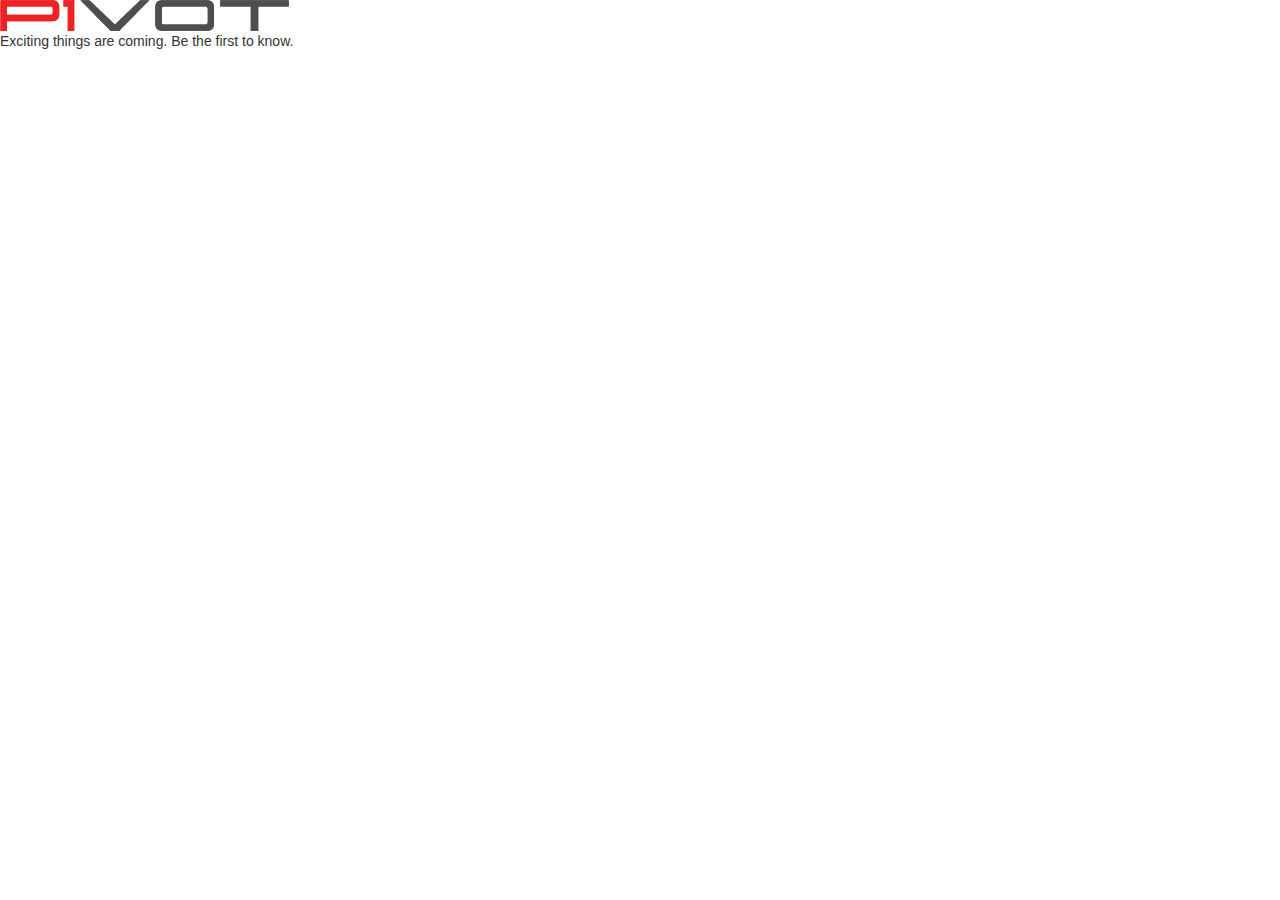
==== index.html @ ce5938d8 "First commit in new directory" ====
<!DOCTYPE html>
<html lang="en">
<head>
    <meta charset="utf-8">
    <meta http-equiv="X-UA-Compatible" content="IE=edge">
    <meta name="viewport" content="width=device-width, initial-scale=1">
    <!-- meta name="viewport" content="width=device-width, initial-scale=1, maximum-scale=1, user-scalable=no"-->

    <title>Bootstrap 101 Template</title>

    <!-- Bootstrap -->
    <link href="css/bootstrap.min.css" rel="stylesheet">

    <!-- HTML5 Shim and Respond.js IE8 support of HTML5 elements and media queries -->
    <!-- WARNING: Respond.js doesn't work if you view the page via file:// -->
    <!--[if lt IE 9]>
    <script src="https://oss.maxcdn.com/libs/html5shiv/3.7.0/html5shiv.js"></script>
    <script src="https://oss.maxcdn.com/libs/respond.js/1.4.2/respond.min.js"></script>
    <![endif]-->
</head>
<body>
<!-- Site header and navigation -->
<div class="container-fluid">
    <div class="row">
        <img src="images/p1vot_logo.png">
    </div>
    <div class="row">
        <p>Exciting things are coming.  Be the first to know.</p>
    </div>
</div>
<!-- jQuery (necessary for Bootstrap's JavaScript plugins) -->
<script src="https://ajax.googleapis.com/ajax/libs/jquery/1.11.0/jquery.min.js"></script>
<!-- Include all compiled plugins (below), or include individual files as needed -->
<script src="js/bootstrap.min.js"></script>
</body>
</html>
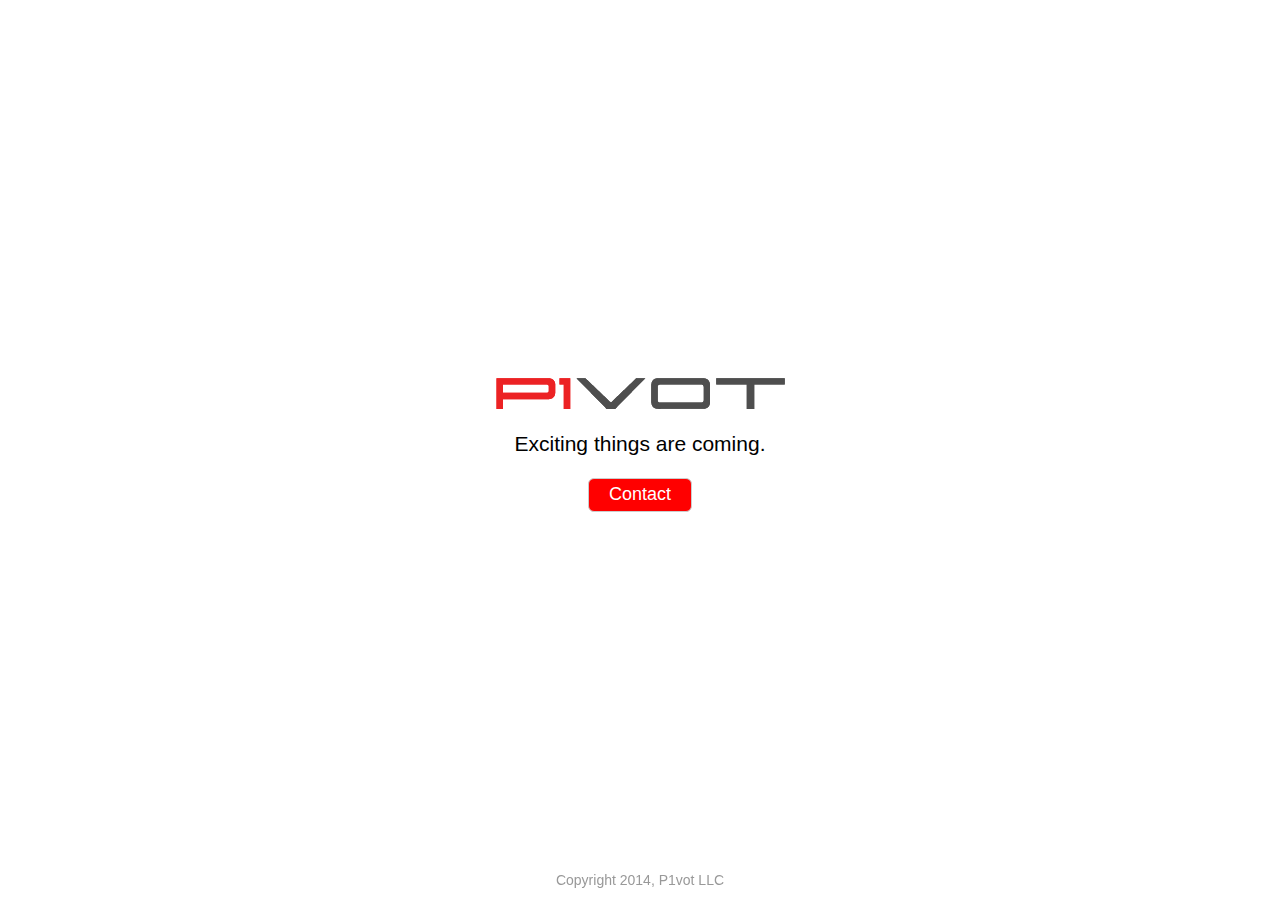
==== commit 60ff3621: "removed old index.html and renamed index2.html to index.html" ====
--- a/index.html
+++ b/index.html
@@ -4,33 +4,63 @@
     <meta charset="utf-8">
     <meta http-equiv="X-UA-Compatible" content="IE=edge">
     <meta name="viewport" content="width=device-width, initial-scale=1">
-    <!-- meta name="viewport" content="width=device-width, initial-scale=1, maximum-scale=1, user-scalable=no"-->
+    <meta name="description" content="">
+    <meta name="author" content="">
+ <!--   <link rel="icon" href="../../assets/ico/favicon.ico">
+ -->
 
-    <title>Bootstrap 101 Template</title>
+    <title>P1vot</title>
 
-    <!-- Bootstrap -->
+    <!-- Bootstrap core CSS -->
     <link href="css/bootstrap.min.css" rel="stylesheet">
 
-    <!-- HTML5 Shim and Respond.js IE8 support of HTML5 elements and media queries -->
-    <!-- WARNING: Respond.js doesn't work if you view the page via file:// -->
+    <!-- Custom styles for this template -->
+    <link href="cover.css" rel="stylesheet">
+
+    <!-- Just for debugging purposes. Don't actually copy this line! -->
+    <!-- HTML5 shim and Respond.js IE8 support of HTML5 elements and media queries -->
     <!--[if lt IE 9]>
     <script src="https://oss.maxcdn.com/libs/html5shiv/3.7.0/html5shiv.js"></script>
     <script src="https://oss.maxcdn.com/libs/respond.js/1.4.2/respond.min.js"></script>
     <![endif]-->
 </head>
+
 <body>
-<!-- Site header and navigation -->
-<div class="container-fluid">
-    <div class="row">
-        <img src="images/p1vot_logo.png">
+
+<div class="site-wrapper">
+
+    <div class="site-wrapper-inner">
+
+        <div class="cover-container">
+
+            <div class="masthead clearfix">
+                <div class="inner">
+
+                </div>
+            </div>
+
+            <div class="inner cover">
+                <img src="images/p1vot_logo.png">
+                <p class="lead">Exciting things are coming.</p>
+                <p>
+                    <a href="mailto:info@p1vot.com?Subject=Contact" class="btn btn-lg btn-default">Contact</a>
+                </p>
+            </div>
+            <div class="mastfoot">
+                    <p>Copyright 2014, P1vot LLC</p>
+            </div>
+        </div>
+
     </div>
-    <div class="row">
-        <p>Exciting things are coming.  Be the first to know.</p>
-    </div>
+
 </div>
-<!-- jQuery (necessary for Bootstrap's JavaScript plugins) -->
+
+<!-- Bootstrap core JavaScript
+================================================== -->
+<!-- Placed at the end of the document so the pages load faster -->
 <script src="https://ajax.googleapis.com/ajax/libs/jquery/1.11.0/jquery.min.js"></script>
-<!-- Include all compiled plugins (below), or include individual files as needed -->
 <script src="js/bootstrap.min.js"></script>
+<!-- <script src="../../assets/js/docs.min.js"></script>
+-->
 </body>
-</html>
+</html>--- a/cover.css
+++ b/cover.css
@@ -0,0 +1,166 @@
+/*
+ * Globals
+ */
+
+/* Links */
+a,
+a:focus,
+a:hover {
+    color: #000;
+}
+
+/* Custom default button */
+.btn-default,
+.btn-default:hover,
+.btn-default:focus {
+    color: #fff;
+    background-color: #f00;
+}
+
+
+/*
+ * Base structure
+ */
+
+html,
+body {
+    height: 100%;
+    background-color: #fff;
+}
+body {
+    color: #000;
+    text-align: center;
+}
+
+.lead {
+    padding-top: 20px;
+}
+
+/* Extra markup and styles for table-esque vertical and horizontal centering */
+.site-wrapper {
+    display: table;
+    width: 100%;
+    height: 100%; /* For at least Firefox */
+    min-height: 100%;
+}
+.site-wrapper-inner {
+    display: table-cell;
+    vertical-align: top;
+}
+.cover-container {
+    margin-right: auto;
+    margin-left: auto;
+}
+
+/* Padding for spacing */
+.inner {
+    padding: 30px;
+}
+
+
+/*
+ * Header
+ */
+.masthead-brand {
+    margin-top: 10px;
+    margin-bottom: 10px;
+}
+
+.masthead-nav > li {
+    display: inline-block;
+}
+.masthead-nav > li + li {
+    margin-left: 20px;
+}
+.masthead-nav > li > a {
+    padding-right: 0;
+    padding-left: 0;
+    font-size: 16px;
+    font-weight: bold;
+    color: #fff; /* IE8 proofing */
+    color: rgba(255,255,255,.75);
+    border-bottom: 2px solid transparent;
+}
+.masthead-nav > li > a:hover,
+.masthead-nav > li > a:focus {
+    background-color: transparent;
+    border-bottom-color: #a9a9a9;
+    border-bottom-color: rgba(255,255,255,.25);
+}
+.masthead-nav > .active > a,
+.masthead-nav > .active > a:hover,
+.masthead-nav > .active > a:focus {
+    color: #fff;
+    border-bottom-color: #fff;
+}
+
+@media (min-width: 768px) {
+    .masthead-brand {
+        float: left;
+    }
+    .masthead-nav {
+        float: right;
+    }
+}
+
+
+/*
+ * Cover
+ */
+
+.cover {
+    padding: 0 20px;
+}
+.cover .btn-lg {
+    padding: 4px 20px;
+    font-weight: regular;
+}
+
+
+/*
+ * Footer
+ */
+
+.mastfoot {
+    color: #999;
+    position: fixed;
+    bottom: 0;
+    width: 100%;
+/*    padding-top: 100px;
+*/
+}
+
+
+/*
+ * Affix and center
+ */
+
+@media (min-width: 768px) {
+    /* Pull out the header and footer */
+    .masthead {
+        position: fixed;
+        top: 0;
+    }
+    .mastfoot {
+        position: fixed;
+        bottom: 0;
+    }
+    /* Start the vertical centering */
+    .site-wrapper-inner {
+        vertical-align: middle;
+    }
+    /* Handle the widths */
+    .masthead,
+    .mastfoot,
+    .cover-container {
+        width: 100%; /* Must be percentage or pixels for horizontal alignment */
+    }
+}
+
+@media (min-width: 992px) {
+    .masthead,
+    .mastfoot,
+    .cover-container {
+        width: 700px;
+    }
+}
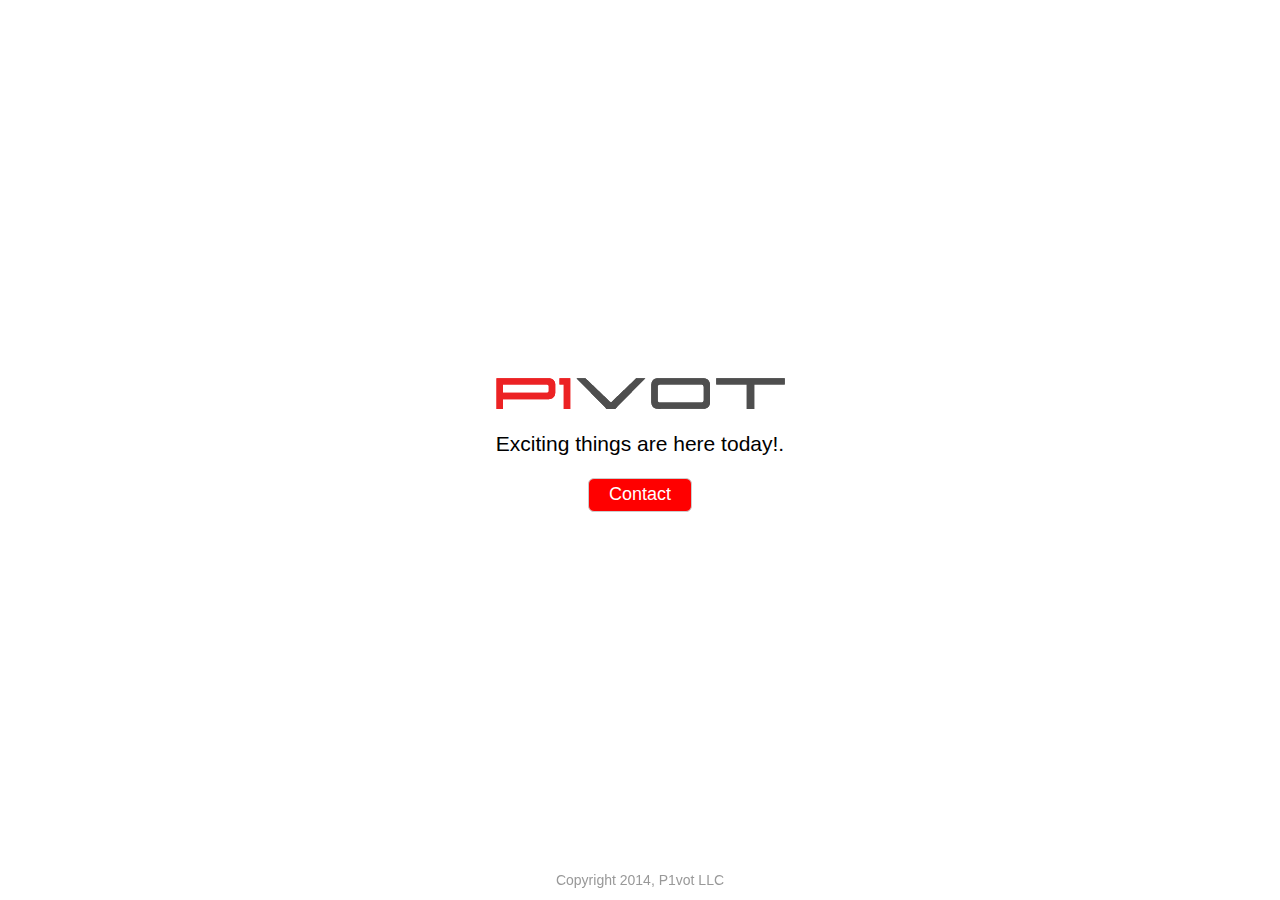
==== commit 83c981ee: "testing publishing" ====
--- a/index.html
+++ b/index.html
@@ -41,7 +41,7 @@
 
             <div class="inner cover">
                 <img src="images/p1vot_logo.png">
-                <p class="lead">Exciting things are coming.</p>
+                <p class="lead">Exciting things are here today!.</p>
                 <p>
                     <a href="mailto:info@p1vot.com?Subject=Contact" class="btn btn-lg btn-default">Contact</a>
                 </p>
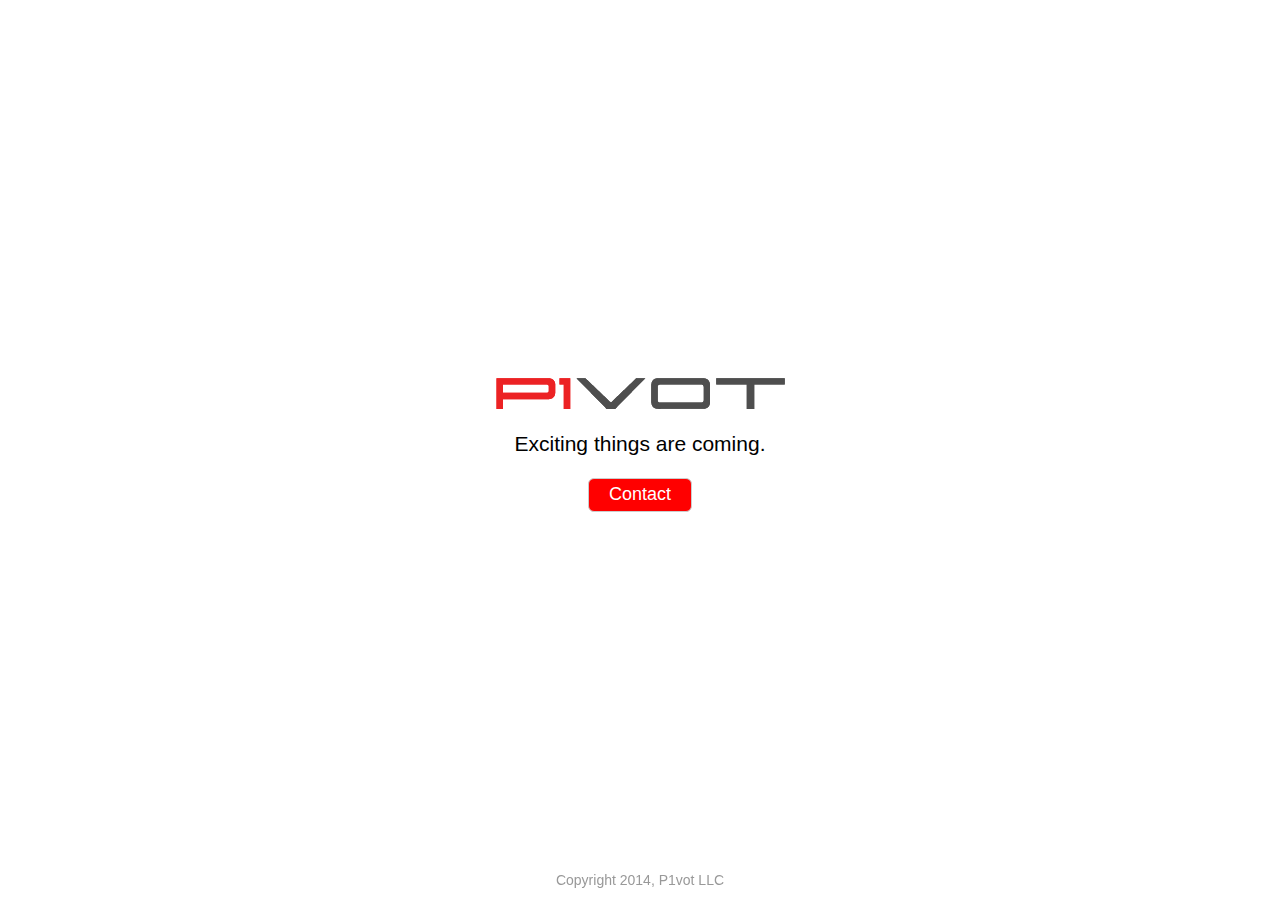
==== commit 2ef0d5b6: "testing publishing" ====
--- a/index.html
+++ b/index.html
@@ -41,7 +41,7 @@
 
             <div class="inner cover">
                 <img src="images/p1vot_logo.png">
-                <p class="lead">Exciting things are here today!.</p>
+                <p class="lead">Exciting things are coming.</p>
                 <p>
                     <a href="mailto:info@p1vot.com?Subject=Contact" class="btn btn-lg btn-default">Contact</a>
                 </p>
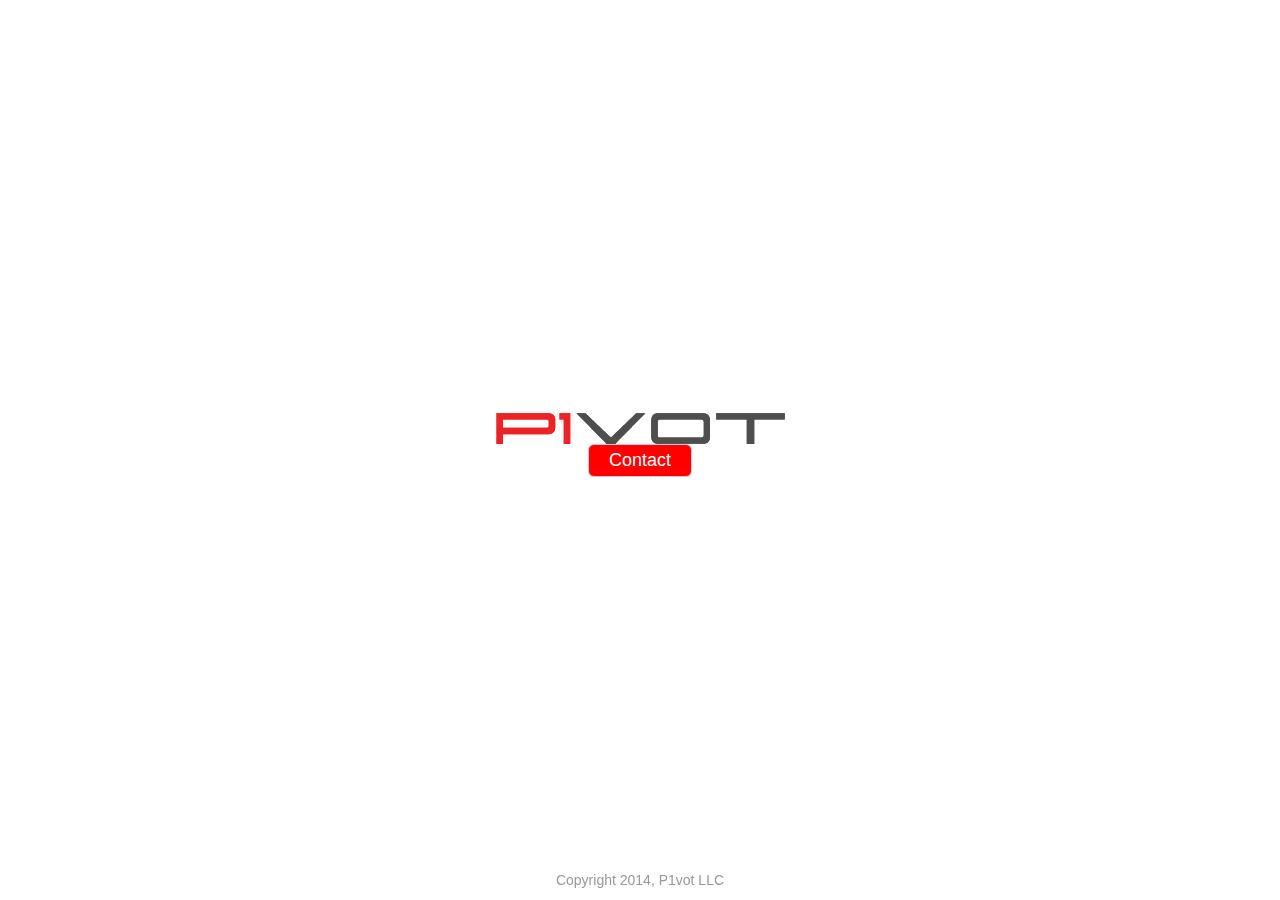
==== commit 1d25c525: "Removed out of date message." ====
--- a/index.html
+++ b/index.html
@@ -41,7 +41,6 @@
 
             <div class="inner cover">
                 <img src="images/p1vot_logo.png">
-                <p class="lead">Exciting things are coming.</p>
                 <p>
                     <a href="mailto:info@p1vot.com?Subject=Contact" class="btn btn-lg btn-default">Contact</a>
                 </p>
@@ -63,4 +62,4 @@
 <!-- <script src="../../assets/js/docs.min.js"></script>
 -->
 </body>
-</html>+</html>
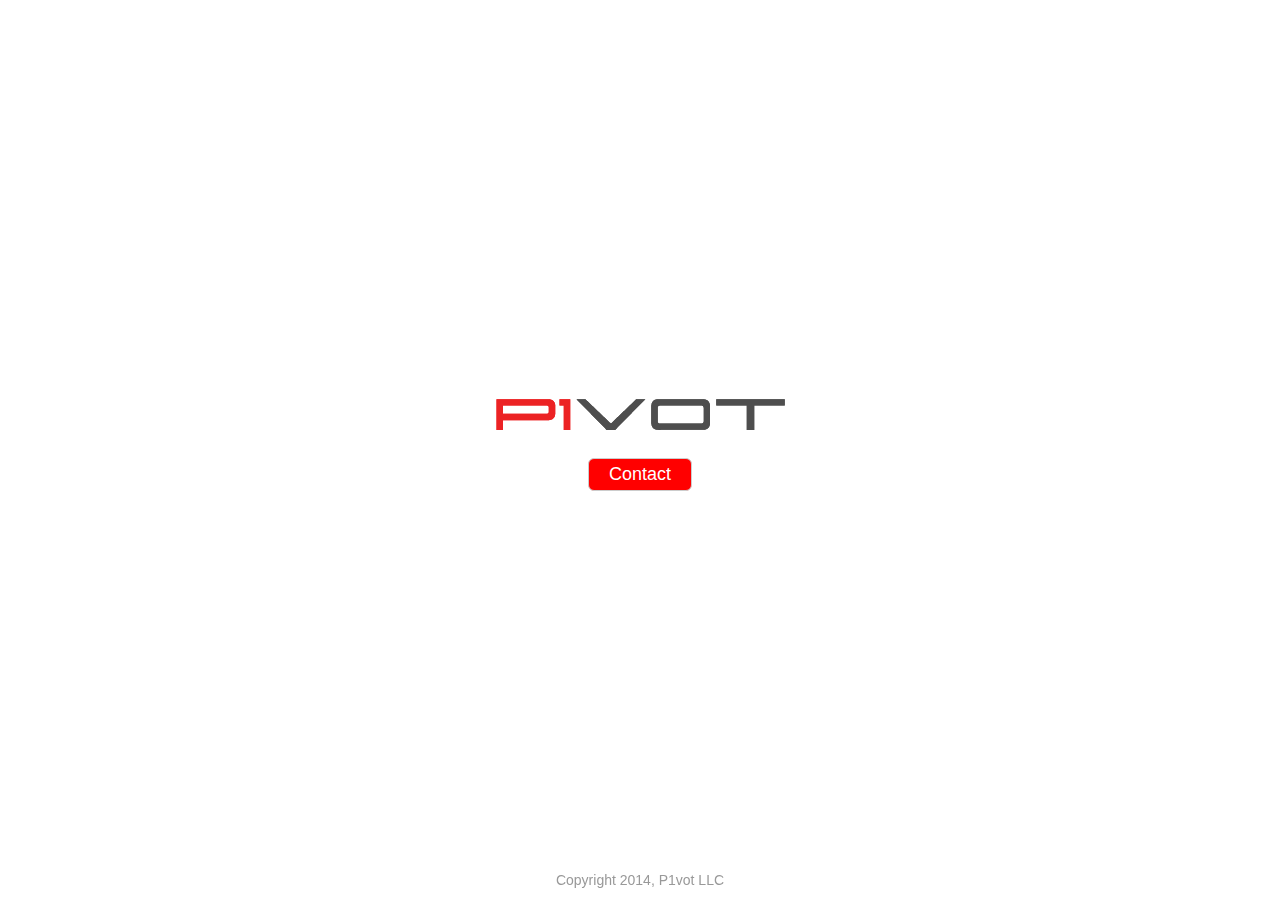
==== commit e454b8f3: "Merge branch 'gh-pages' of github.com:p1vot/site into gh-pages" ====
--- a/index.html
+++ b/index.html
@@ -40,7 +40,8 @@
             </div>
 
             <div class="inner cover">
-                <img src="images/p1vot_logo.png">
+                <img class="logo" src="images/p1vot_logo.png">
+                
                 <p>
                     <a href="mailto:info@p1vot.com?Subject=Contact" class="btn btn-lg btn-default">Contact</a>
                 </p>
--- a/cover.css
+++ b/cover.css
@@ -2,6 +2,11 @@
  * Globals
  */
 
+/* Logo */
+
+.logo {
+    margin-bottom: 2em;
+}
 /* Links */
 a,
 a:focus,
